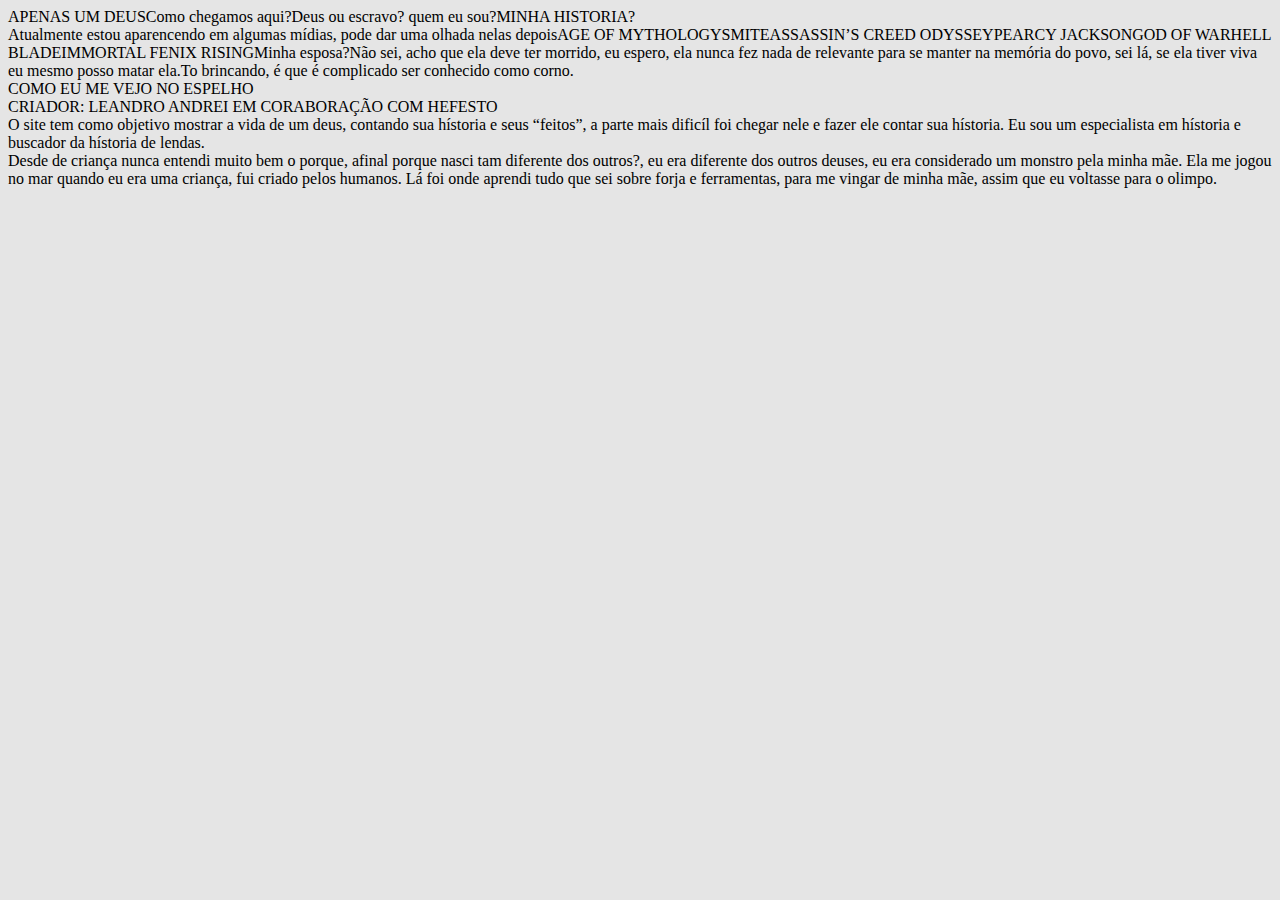
==== index.html @ cbe30847 "Add files via upload" ====
<main>
<html lang="en">
          <head>
            <meta charset="utf-8">
          
            <title>Html Generated</title>
            <meta name="description" content="Figma htmlGenerator">
            <meta name="author" content="htmlGenerator">
            <link href="https://fonts.googleapis.com/css?family=PT+Serif&display=swap" rel="stylesheet">
<link href="https://fonts.googleapis.com/css?family=Inter&display=swap" rel="stylesheet">

            <link rel="stylesheet" href="styles.css">
            
            <style>
              /*
                Figma Background for illustrative/preview purposes only.
                You can remove this style tag with no consequence
              */
              body {background: #E5E5E5; }
            </style>
          
          </head>
          
          <body>
            <div class=e0_3><div  class="e2_3"></div><span  class="e3_5">APENAS UM DEUS</span><span  class="e2_21">Como chegamos aqui?</span><span  class="e2_22">Deus ou escravo? quem eu sou?</span><span  class="e2_26">MINHA HISTORIA? </span><div  class="e104_7"></div><div  class="e104_8"></div><div  class="e105_10"></div><div  class="e105_14"></div><div  class="e107_3"></div><div  class="e107_4"></div><span  class="e107_5">Atualmente estou aparencendo em algumas mídias, pode dar uma olhada nelas depois</span><span  class="e107_6">AGE OF MYTHOLOGY</span><span  class="e107_7">SMITE</span><span  class="e107_8">ASSASSIN’S CREED ODYSSEY</span><span  class="e107_9">PEARCY JACKSON</span><span  class="e108_3">GOD OF WAR</span><span  class="e108_4">HELL BLADE</span><span  class="e108_5">IMMORTAL FENIX RISING</span><span  class="e108_7">Minha esposa?</span><span  class="e108_8">Não sei, acho que ela deve ter morrido, eu espero,
ela nunca fez nada de relevante para se manter na
memória do povo, sei lá, se ela tiver viva eu mesmo
posso matar ela.</span><span  class="e108_11">To brincando, é que é complicado ser conhecido
como corno.</span><div  class="e110_2"></div><span  class="e112_2">COMO EU ME VEJO NO ESPELHO</span><div  class="e112_3"></div><div  class="e113_5"></div><div  class="e113_6"></div><div  class="e113_7"></div><div  class="e113_8"></div><div  class="e113_9"></div><div  class="e113_10"></div><span  class="e113_11">CRIADOR: LEANDRO ANDREI
EM CORABORAÇÃO COM HEFESTO</span><div  class="e113_12"></div><div  class="e113_13"></div><div  class="e113_14"></div><div  class="e113_15"></div><div  class="e113_16"></div><span  class="e113_17">O site tem como objetivo mostrar a vida de um deus, contando
sua hístoria e seus “feitos”, a parte mais dificíl foi chegar nele e
fazer ele contar sua hístoria.
Eu sou um especialista em hístoria e buscador da hístoria de
lendas.</span><div  class="e117_2"></div><span  class="e117_4">Desde de criança nunca entendi muito bem o porque, afinal porque nasci tam diferente dos outros?, eu era diferente dos outros deuses, eu era considerado um monstro pela minha mãe.
Ela me jogou no mar quando eu era uma criança, fui criado pelos humanos.
Lá foi onde aprendi tudo que sei sobre forja e ferramentas, para me vingar de minha mãe, assim que eu voltasse para o olimpo.</span></div>
          </body>
          </html>
</main>
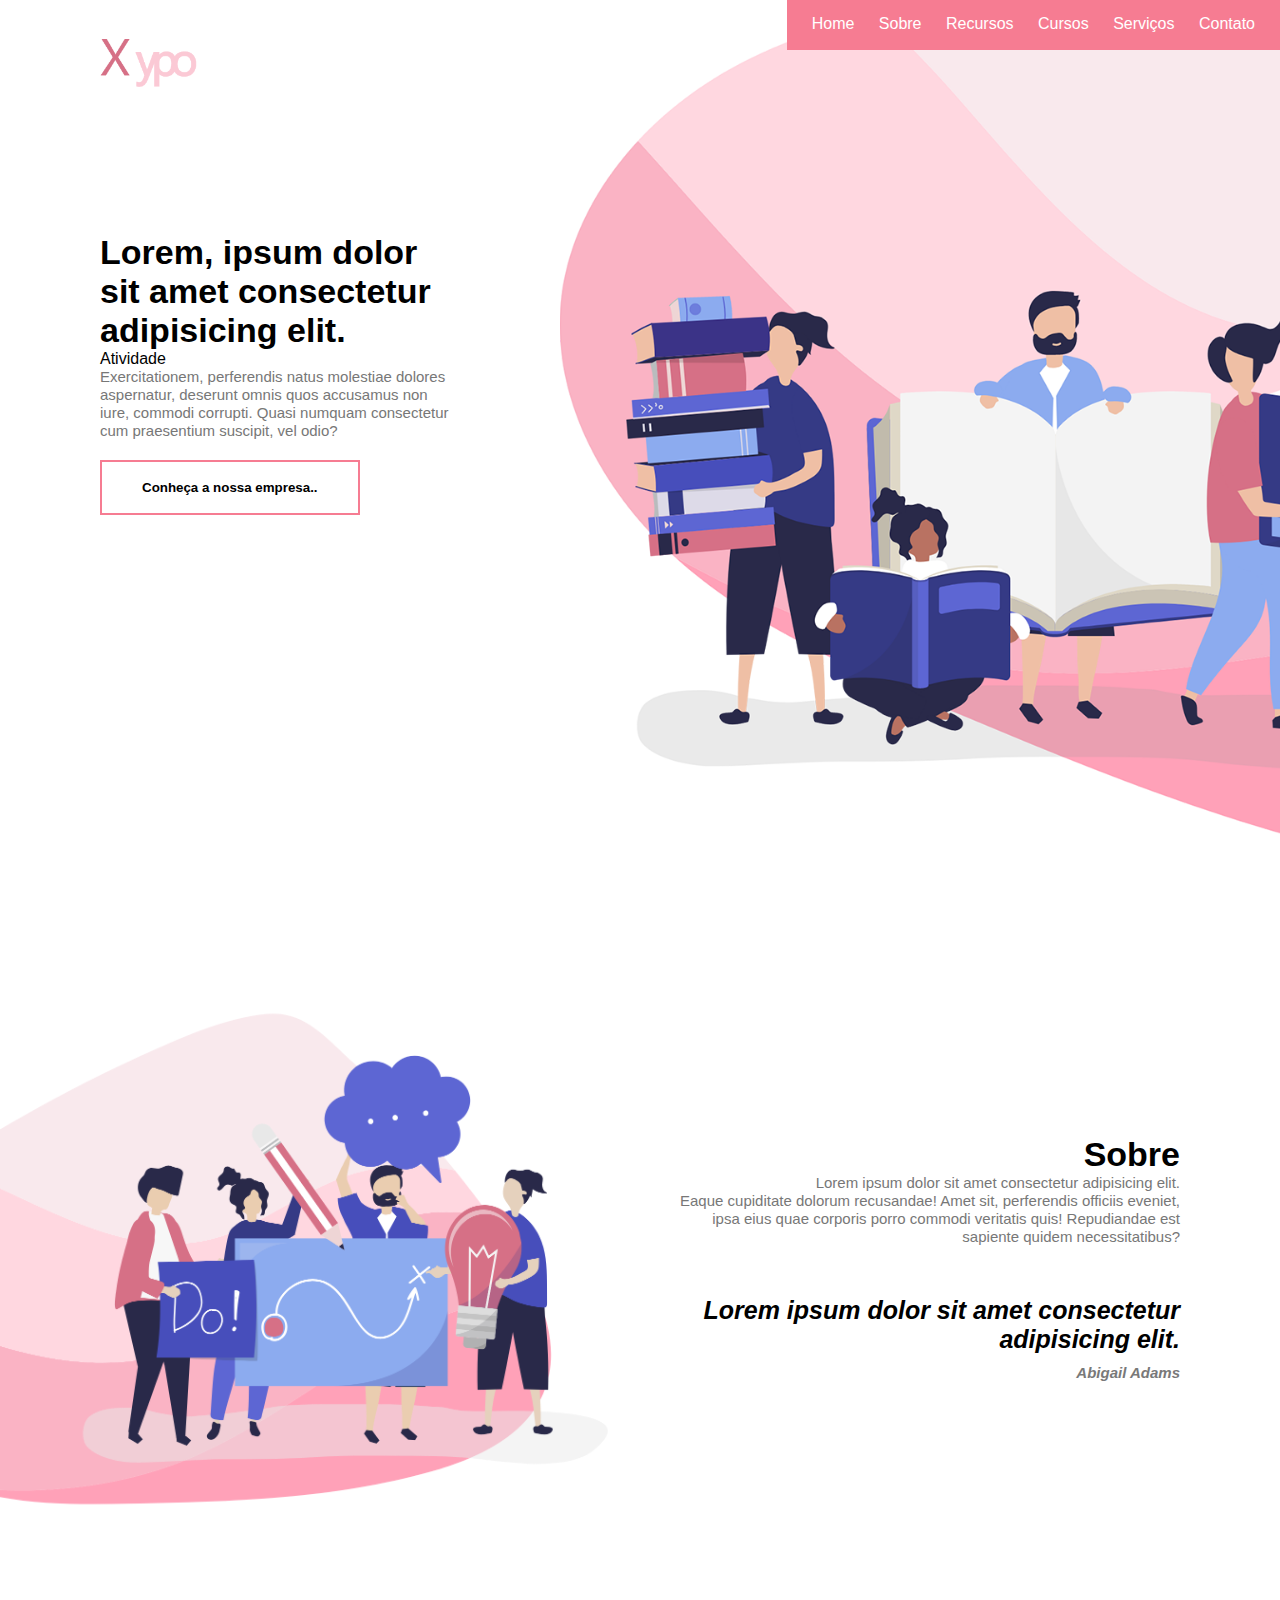
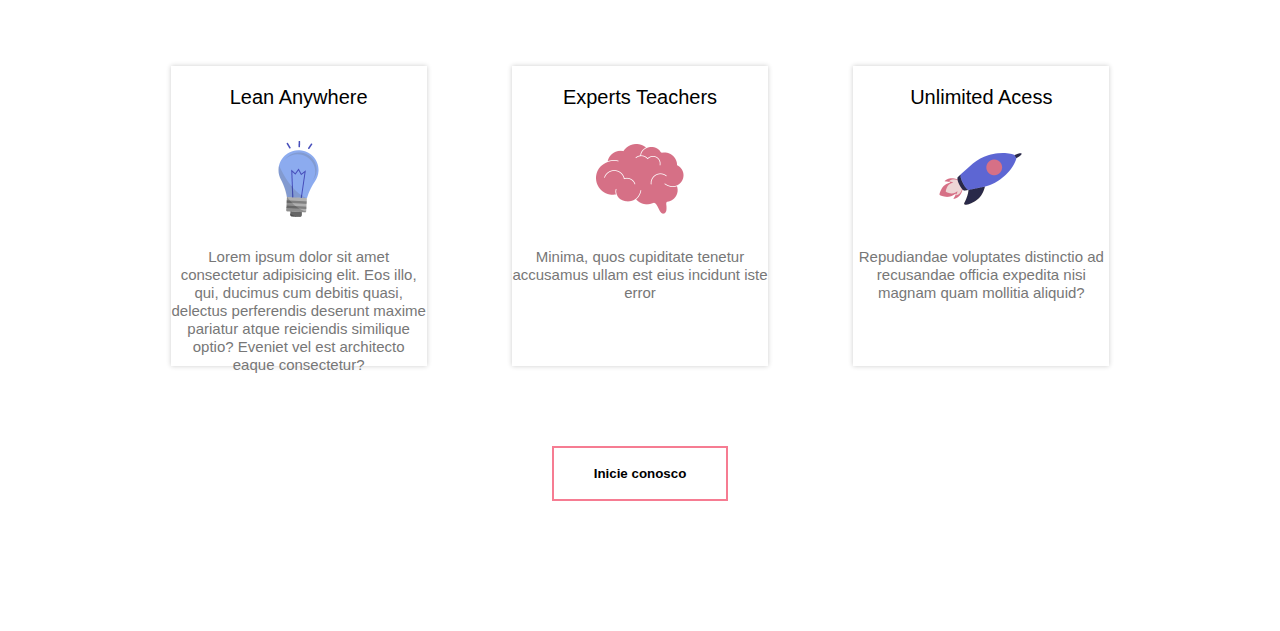
==== commit bac34eec: "Add files via upload" ====
--- a/index.html
+++ b/index.html
@@ -1,39 +1,87 @@
-<main>
-<html lang="en">
-          <head>
-            <meta charset="utf-8">
-          
-            <title>Html Generated</title>
-            <meta name="description" content="Figma htmlGenerator">
-            <meta name="author" content="htmlGenerator">
-            <link href="https://fonts.googleapis.com/css?family=PT+Serif&display=swap" rel="stylesheet">
-<link href="https://fonts.googleapis.com/css?family=Inter&display=swap" rel="stylesheet">
+<!DOCTYPE html>
+<html lang="pt-br">
 
-            <link rel="stylesheet" href="styles.css">
-            
-            <style>
-              /*
-                Figma Background for illustrative/preview purposes only.
-                You can remove this style tag with no consequence
-              */
-              body {background: #E5E5E5; }
-            </style>
-          
-          </head>
-          
-          <body>
-            <div class=e0_3><div  class="e2_3"></div><span  class="e3_5">APENAS UM DEUS</span><span  class="e2_21">Como chegamos aqui?</span><span  class="e2_22">Deus ou escravo? quem eu sou?</span><span  class="e2_26">MINHA HISTORIA? </span><div  class="e104_7"></div><div  class="e104_8"></div><div  class="e105_10"></div><div  class="e105_14"></div><div  class="e107_3"></div><div  class="e107_4"></div><span  class="e107_5">Atualmente estou aparencendo em algumas mídias, pode dar uma olhada nelas depois</span><span  class="e107_6">AGE OF MYTHOLOGY</span><span  class="e107_7">SMITE</span><span  class="e107_8">ASSASSIN’S CREED ODYSSEY</span><span  class="e107_9">PEARCY JACKSON</span><span  class="e108_3">GOD OF WAR</span><span  class="e108_4">HELL BLADE</span><span  class="e108_5">IMMORTAL FENIX RISING</span><span  class="e108_7">Minha esposa?</span><span  class="e108_8">Não sei, acho que ela deve ter morrido, eu espero,
-ela nunca fez nada de relevante para se manter na
-memória do povo, sei lá, se ela tiver viva eu mesmo
-posso matar ela.</span><span  class="e108_11">To brincando, é que é complicado ser conhecido
-como corno.</span><div  class="e110_2"></div><span  class="e112_2">COMO EU ME VEJO NO ESPELHO</span><div  class="e112_3"></div><div  class="e113_5"></div><div  class="e113_6"></div><div  class="e113_7"></div><div  class="e113_8"></div><div  class="e113_9"></div><div  class="e113_10"></div><span  class="e113_11">CRIADOR: LEANDRO ANDREI
-EM CORABORAÇÃO COM HEFESTO</span><div  class="e113_12"></div><div  class="e113_13"></div><div  class="e113_14"></div><div  class="e113_15"></div><div  class="e113_16"></div><span  class="e113_17">O site tem como objetivo mostrar a vida de um deus, contando
-sua hístoria e seus “feitos”, a parte mais dificíl foi chegar nele e
-fazer ele contar sua hístoria.
-Eu sou um especialista em hístoria e buscador da hístoria de
-lendas.</span><div  class="e117_2"></div><span  class="e117_4">Desde de criança nunca entendi muito bem o porque, afinal porque nasci tam diferente dos outros?, eu era diferente dos outros deuses, eu era considerado um monstro pela minha mãe.
-Ela me jogou no mar quando eu era uma criança, fui criado pelos humanos.
-Lá foi onde aprendi tudo que sei sobre forja e ferramentas, para me vingar de minha mãe, assim que eu voltasse para o olimpo.</span></div>
-          </body>
-          </html>
-</main>+<head>
+    <meta charset="UTF-8">
+    <meta http-equiv="X-UA-Compatible" content="IE=edge">
+    <meta name="viewport" content="width=device-width, initial-scale=1.0">
+    <link rel="stylesheet" href="css/estilos.css">
+    <title>Site exemplo - principal</title>
+</head>
+
+<body>
+    <header>
+        <nav id="menu-horizontal">
+            <ul>
+                <li><a href="#cabecalho">Home</a></li>
+                <li><a href="#sobre">Sobre</a></li>
+                <li><a href="#recursos">Recursos</a></li>
+                <li><a href="#cursos">Cursos</a></li>
+                <li><a href="#servicos">Serviços</a></li>
+                <li><a href="#contato">Contato</a></li>
+            </ul>
+        </nav>
+        <img src="imagens/logo.png" alt="figura com o logo da empresa" id="logo">
+        <div class="texto-cabecalho">
+            <h1>Lorem, ipsum dolor <br> sit amet consectetur adipisicing elit. </h1>
+            <span>Atividade</span>
+            <p>
+                Exercitationem, perferendis natus molestiae dolores aspernatur, deserunt omnis quos accusamus non iure,
+                commodi corrupti. Quasi numquam consectetur cum praesentium suscipit, vel odio?
+            </p>
+            <button class="btn-comum"> Conheça a nossa empresa.. </button>
+        </div>
+    </header>
+    <main>
+        <!--Sobre-->
+        <section id="sobre">
+            <div class="sobre-col-esquerda">
+                <img src="imagens/about.png" alt="figura com pessoas lendo ou carregando livros">
+            </div>
+            <div class="sobre-col-direita">
+                <div class="sobre-texto">
+                    <h1>Sobre</h1>
+                    <span class="quadrado"></span>
+                    <p>
+                        Lorem ipsum dolor sit amet consectetur adipisicing elit. <br>Eaque cupiditate dolorum
+                        recusandae! Amet sit, perferendis officiis eveniet, <br>ipsa eius quae corporis porro commodi
+                        veritatis quis! Repudiandae est sapiente quidem necessitatibus?
+                    </p>
+                    <h2>Lorem ipsum dolor sit amet consectetur adipisicing elit.</h2>
+                    <h3>Abigail Adams</h3>
+                </div>
+            </div>
+        </section>
+        <!--Recursos-->
+        <section id="recursos">
+            <div id="recursos-linha">
+                <div class="recursos-coluna">
+                    <h4>Lean Anywhere</h4>
+                    <img src="imagens/pic-1.png" alt="figura de uma lampada">
+                    <p>Lorem ipsum dolor sit amet consectetur adipisicing elit. Eos illo, qui, ducimus cum debitis
+                        quasi,
+                        delectus perferendis deserunt maxime pariatur atque reiciendis similique optio? Eveniet vel est
+                        architecto eaque consectetur?</p>
+                </div>
+                <div class="recursos-coluna">
+                    <h4>Experts Teachers</h4>
+                    <img src="imagens/pic-2.png" alt="figura de um cerebro na forma de uma nuvem">
+                    <p>Minima, quos cupiditate tenetur accusamus ullam est eius incidunt iste error</p>
+                </div>
+                <div class="recursos-coluna">
+                    <h4>Unlimited Acess</h4>
+                    <img src="imagens/pic-3.png" alt="figura de um foguete">
+                    <p> Repudiandae voluptates distinctio ad recusandae officia expedita nisi magnam quam mollitia
+                        aliquid?</p>
+                </div>
+
+            </div>
+            <button class="btn-comum" id="recursos-btn">Inicie conosco</button>
+        </section>
+    </main>
+    <footer>
+
+    </footer>
+</body>
+
+</html>--- a/css/estilos.css
+++ b/css/estilos.css
@@ -0,0 +1,134 @@
+*{
+    margin: 0;
+    padding: 0;
+    font-family: sans-serif;
+    box-sizing: border-box;
+}
+header {
+    height: 100vh;
+    background-image: url(../imagens/background.png);
+    background-position: center;
+    background-size: cover;
+    margin-left: 100px;
+}
+#menu-horizontal ul{
+    list-style: none;
+    background-color: #f67c92;
+    height: 50px;
+    padding: 15px;
+    float: right;
+}
+#menu-horizontal ul li {
+    display: inline;
+}
+#menu-horizontal ul li a {
+    padding: 10px;
+    text-decoration: none;
+    color: #fff;
+    transition-duration: 3s;
+}
+#menu-horizontal ul li a:hover {
+    background-color: bisque
+}
+#logo {
+    margin-top: 20px;
+    width: 100px;
+}
+p{
+    font-size: 15px;
+    line-height: 18px;
+    color: #777;
+}
+.texto-cabecalho button {
+    margin-top: 20px;
+    margin-bottom: 60px;
+}
+.texto-cabecalho {
+    max-width: 350px;
+    margin-top: 140px;
+}
+h1{
+    font-size: 34px;
+}
+.btn-comum {
+    padding: 18px 40px;
+    background-color: transparent;
+    outline: none;
+    border: 2px solid #f67c92;
+    font-weight: bold;
+    cursor: pointer;
+}
+header .btn-comum{
+    margin-top: 20px;
+    margin-bottom: 60px;
+}
+#sobre {
+    padding: 100px 0;
+    display: flex;
+    align-items: center;
+    flex-wrap: wrap;
+}
+.sobre-col-esquerda {
+    flex-basis: 50%;
+}
+.sobre-col-direita {
+    flex-basis: 50%;
+    text-align: right;
+}
+.sobre-col-esquerda img {
+    width: 100%;
+}
+.sobre-texto {
+    max-width: 500px;
+    margin-right: 100px;
+    display: inline-block;
+}
+.sobre-texto h2 {
+    margin: 50px 0 10px;
+    font-size: 25px;
+    font-style: italic;
+}
+.sobre-texto h3 {
+    font-size: 15px;
+    font-style: italic;
+    color: #797979;
+}
+/*SECTION RECURSOS*/
+#recursos{
+    padding-top: 50px;
+    padding-bottom: 50px;
+}
+#recursos-linha{
+    width: 80%;
+    margin: auto;
+    display: flex;
+    align-items: center;
+    justify-content: space-around;
+    flex-wrap: wrap;
+}
+.recursos-coluna{
+    height: 300px;
+    flex-basis: 25%;
+    text-align: center;
+    box-shadow: 0 0 5px 0 rgba( 0, 0, 0, 0.2);
+}
+.recursos-coluna:hover {
+    cursor: pointer;
+}
+.recursos-coluna img{
+    width: 100px;
+    margin-top: 20px;
+    margin-bottom: 15px;
+}
+.recursos-coluna h4{
+    margin-top: 20px;
+    font-size: 20px;
+    font-weight: 400;
+}
+#recursos-btn{
+    margin: 80px auto;
+    display: flex;
+    align-items: flex-end;
+    justify-content: center;
+    
+}